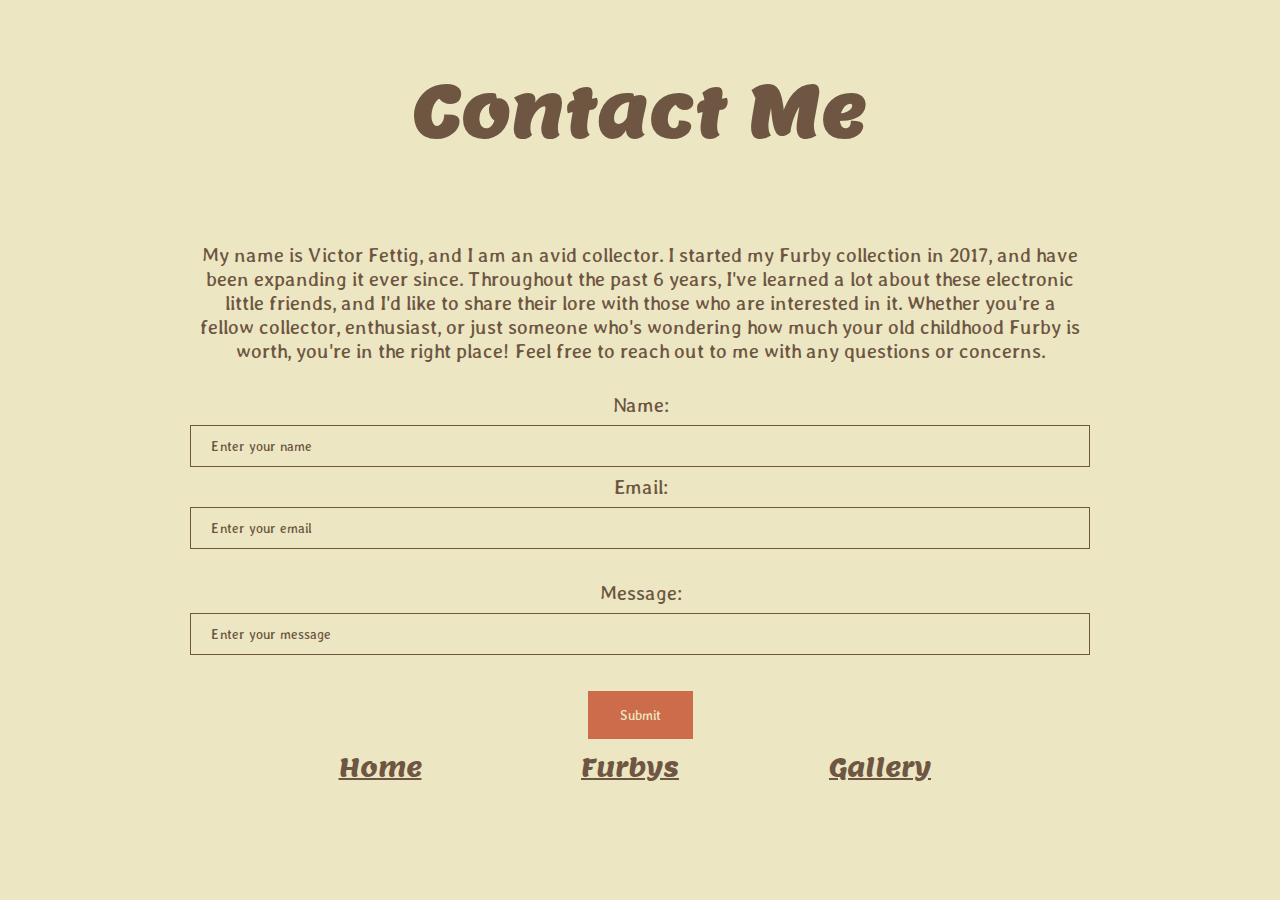
==== contact.html @ 2a34cbb1 "Add files via upload" ====
<!doctype html>
<html>
	<head>
	<title>Contact Me</title>
        <link href='https://fonts.googleapis.com/css?family=Averia Libre|Lemon'
        rel="stylesheet">
	   <link rel="stylesheet" href="styles.css">
	</head>
	<body>
    <header><h1>Contact Me</h1></header>
        <main>
        	<p>My name is Victor Fettig, and I am an avid collector. I started my Furby collection in 2017, and have been expanding it ever since. Throughout the past 6 years, I've learned a lot about these electronic little friends, and I'd like to share their lore with those who are interested in it. Whether you're a fellow collector, enthusiast, or just someone who's wondering how much your old childhood Furby is worth, you're in the right place! Feel free to reach out to me with any questions or concerns.</p>
        </main>
        <form action="welcome.php" method="post">
            <label for="name">Name:</label><br>
            <input type="text" id="name" name="name" value="Enter your name"><br>
            <label for="email">Email:</label><br>
            <input type="text" id="email" name="email" value="Enter your email"><br><br>
            <label for="message">Message:</label><br>
            <input type="text" id="message" name="message" value="Enter your message"><br><br>
            <input type="submit" value="Submit">
        </form>
          <nav>
            <ul>
                <li><a href="index.html">Home</a></li>
                <li><a href="furbys.html">Furbys</a></li>
                <li><a href="gallery.html">Gallery</a></li>
            </ul>
        </nav>
    </body>
</html>
---- styles.css ----
body {
	width: 900px;
	margin-left: auto;
	margin-right: auto;
    text-align: center;
    font-family: 'Averia Libre', cursive;font-size: 20px;
    color: #6E5643;
    background-color: #ECE7C2;
}

header {
    padding: 10px;
    font-variant: caps;
    font-family: 'Lemon', cursive;font-size: 35px;
    text-align: center;
    color: #6E5643;
}

main {
    padding: 10px;
    font-family: 'Averia Libre', cursive;font-size: 20px;
    text-align: center;
    color: #6E5643;
}

nav {
    width: 200px;
    float: middle;
    text-align: center;
    font-family: 'Lemon', cursive;font-size: 25px;
    color: #6E5643;
    display: inline;
}

ol, ul {
  list-style-type: none;
  margin: 0;
  padding: 0;
}

li {
    display: block;
    width: 120px;
    float: left;
    margin-left: 130px;
}

a {
  display: block;
  padding: 8px;
  color: #6E5643;
}

input[type=button], input[type=submit], input[type=reset] {
  background-color: #CD6C4A;
  border: none;
  color: #ECE7C2;
  padding: 16px 32px;
  text-decoration: none;
  margin: 4px 2px;
  cursor: pointer;
    font-family: 'Averia Libre', cursive;
}

input[type=text] {
  width: 100%;
  padding: 12px 20px;
  margin: 8px 0;
    border: 1px solid #6E5643;
  box-sizing: border-box;
    background-color: #ECE7C2;
    color: #6E5643;
    font-family: 'Averia Libre', cursive;
}

.center {
  margin-left: auto;
  margin-right: auto;
}

table, th, td {
  border: 1px solid #6E5643;
  border-collapse: collapse;
  padding: 20px;
  background-color: #ECE7C2;
  text-align: center;
  color: #6E5643;
}
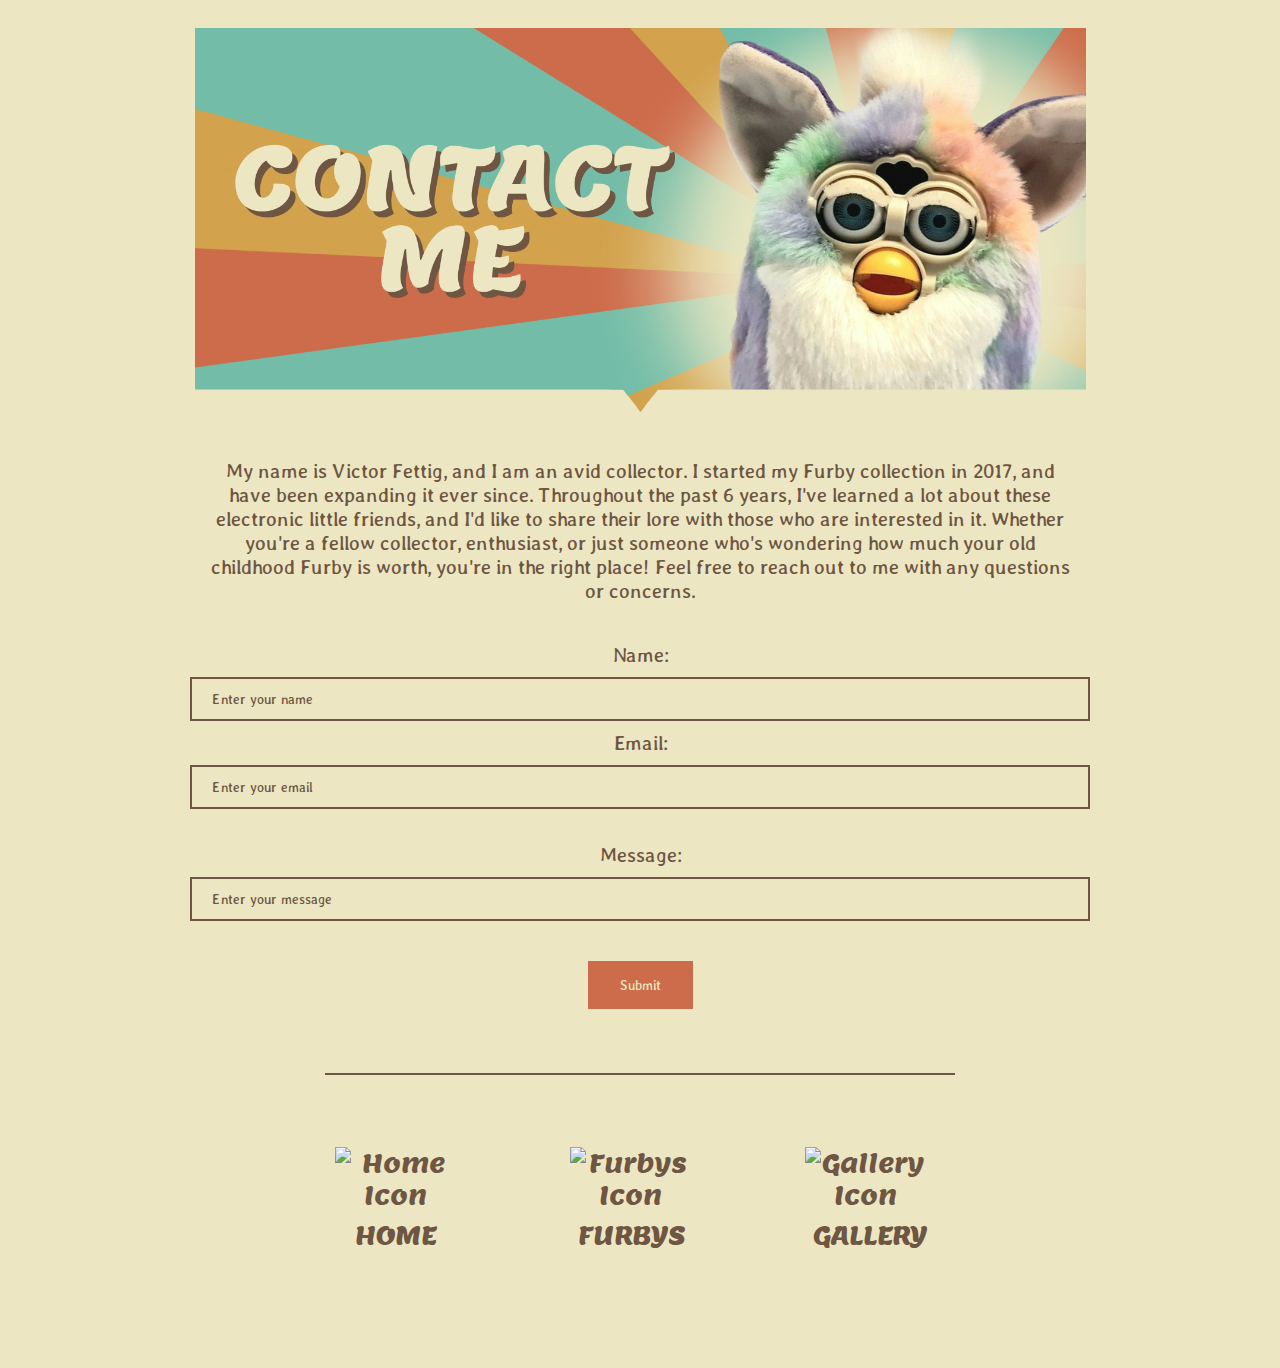
==== commit 893cfee2: "Add files via upload" ====
--- a/contact.html
+++ b/contact.html
@@ -1,13 +1,15 @@
 <!doctype html>
-<html>
+<html lang="en">
 	<head>
-	<title>Contact Me</title>
-        <link href='https://fonts.googleapis.com/css?family=Averia Libre|Lemon'
+    <meta http-equiv="Content-Type" content="text/html; charset=utf-8">
+    <meta name="description" content="A page containing an about me paragraph and a contact form">
+	   <title>Cult of Furby: Contact</title>
+        <link href='https://fonts.googleapis.com/css?family=Averia%20Libre%7CLemon'
         rel="stylesheet">
 	   <link rel="stylesheet" href="styles.css">
 	</head>
 	<body>
-    <header><h1>Contact Me</h1></header>
+        <img src="contactmain.png" alt="Contact Me" width="1300" height="600" class="center">
         <main>
         	<p>My name is Victor Fettig, and I am an avid collector. I started my Furby collection in 2017, and have been expanding it ever since. Throughout the past 6 years, I've learned a lot about these electronic little friends, and I'd like to share their lore with those who are interested in it. Whether you're a fellow collector, enthusiast, or just someone who's wondering how much your old childhood Furby is worth, you're in the right place! Feel free to reach out to me with any questions or concerns.</p>
         </main>
@@ -20,11 +22,14 @@
             <input type="text" id="message" name="message" value="Enter your message"><br><br>
             <input type="submit" value="Submit">
         </form>
+        <br>
+        <br>
+        <hr>
           <nav>
             <ul>
-                <li><a href="index.html">Home</a></li>
-                <li><a href="furbys.html">Furbys</a></li>
-                <li><a href="gallery.html">Gallery</a></li>
+                <li><img src="homeyellow.png" alt="Home Icon" width="130" height="130"><a href="index.html">HOME</a></li>
+                <li><img src="furbys.png" alt="Furbys Icon" width="130" height="130"><a href="furbys.html">FURBYS</a></li>
+                <li><img src="gallery.png" alt="Gallery Icon" width="130" height="130"><a href="gallery.html">GALLERY</a></li>
             </ul>
         </nav>
     </body>
--- a/styles.css
+++ b/styles.css
@@ -6,35 +6,43 @@
     font-family: 'Averia Libre', cursive;font-size: 20px;
     color: #6E5643;
     background-color: #ECE7C2;
+    padding: 20px;
 }
 
 header {
     padding: 10px;
-    font-variant: caps;
     font-family: 'Lemon', cursive;font-size: 35px;
     text-align: center;
     color: #6E5643;
 }
 
 main {
-    padding: 10px;
+    padding: 20px;
     font-family: 'Averia Libre', cursive;font-size: 20px;
     text-align: center;
     color: #6E5643;
 }
 
+hr{
+     width: 70%;
+     background-color: #6E5643;
+     height: 2px;
+     border: none;
+}
+
 nav {
-    width: 200px;
-    float: middle;
+    width: 300px;
     text-align: center;
     font-family: 'Lemon', cursive;font-size: 25px;
     color: #6E5643;
     display: inline;
+    padding: 70px;
+    padding-bottom: 21%;
 }
 
 ol, ul {
   list-style-type: none;
-  margin: 0;
+  margin: 30px;
   padding: 0;
 }
 
@@ -42,13 +50,18 @@
     display: block;
     width: 120px;
     float: left;
-    margin-left: 130px;
+    margin-left: 115px;
 }
 
 a {
   display: block;
   padding: 8px;
   color: #6E5643;
+  text-decoration: none;
+}
+
+a:hover{
+    color: #b67f53;
 }
 
 input[type=button], input[type=submit], input[type=reset] {
@@ -57,7 +70,7 @@
   color: #ECE7C2;
   padding: 16px 32px;
   text-decoration: none;
-  margin: 4px 2px;
+  margin: 6px 2px;
   cursor: pointer;
     font-family: 'Averia Libre', cursive;
 }
@@ -65,8 +78,8 @@
 input[type=text] {
   width: 100%;
   padding: 12px 20px;
-  margin: 8px 0;
-    border: 1px solid #6E5643;
+  margin: 10px 0px;
+    border: 2px solid #6E5643;
   box-sizing: border-box;
     background-color: #ECE7C2;
     color: #6E5643;
@@ -76,13 +89,42 @@
 .center {
   margin-left: auto;
   margin-right: auto;
+  width: 99%;
+  height: 50%;
+  border: none;
 }
 
 table, th, td {
   border: 1px solid #6E5643;
   border-collapse: collapse;
-  padding: 20px;
+  padding: 50px;
   background-color: #ECE7C2;
   text-align: center;
   color: #6E5643;
+}
+
+div.gallery {
+    padding: 5px;
+    margin: 0px;
+    overflow: auto;
+    width: 100%;
+    display: grid;
+    grid-gap: 15px;
+    grid-template-columns: auto auto;
+    grid-template-rows: auto auto;
+    align-items: center;
+    justify-items: center;
+}
+
+div.galleryImage {
+    padding: 10px;
+    border-style: solid;
+    border-color: #6E5643;
+    border-width: 1px;
+}
+
+div.imageTitle {
+    font-family: 'Averia Libre', cursive;font-size: 20px;
+    text-align: center;
+    color: #6E5643;
 }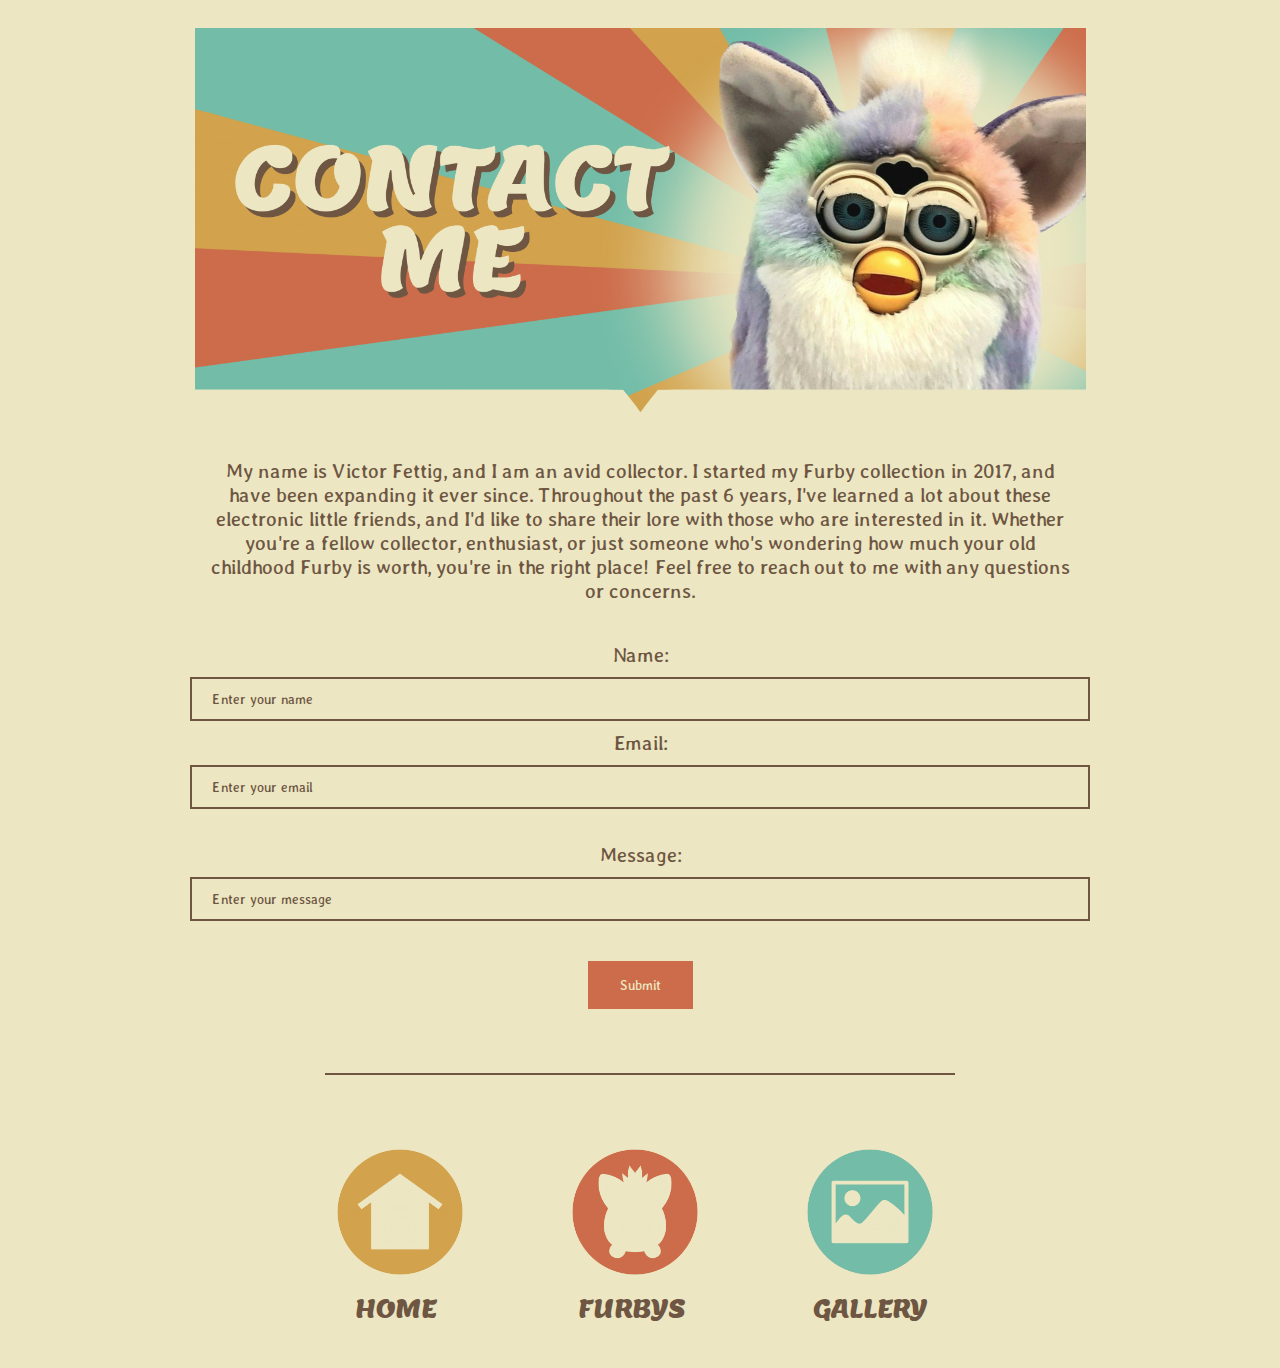
==== commit 2bf4b2ca: "Update contact.html" ====
--- a/contact.html
+++ b/contact.html
@@ -27,10 +27,10 @@
         <hr>
           <nav>
             <ul>
-                <li><img src="homeyellow.png" alt="Home Icon" width="130" height="130"><a href="index.html">HOME</a></li>
-                <li><img src="furbys.png" alt="Furbys Icon" width="130" height="130"><a href="furbys.html">FURBYS</a></li>
-                <li><img src="gallery.png" alt="Gallery Icon" width="130" height="130"><a href="gallery.html">GALLERY</a></li>
+                <li><img src="homeyellow.PNG" alt="Home Icon" width="130" height="130"><a href="index.html">HOME</a></li>
+                <li><img src="furbys.PNG" alt="Furbys Icon" width="130" height="130"><a href="furbys.html">FURBYS</a></li>
+                <li><img src="gallery.PNG" alt="Gallery Icon" width="130" height="130"><a href="gallery.html">GALLERY</a></li>
             </ul>
         </nav>
     </body>
-</html>+</html>
